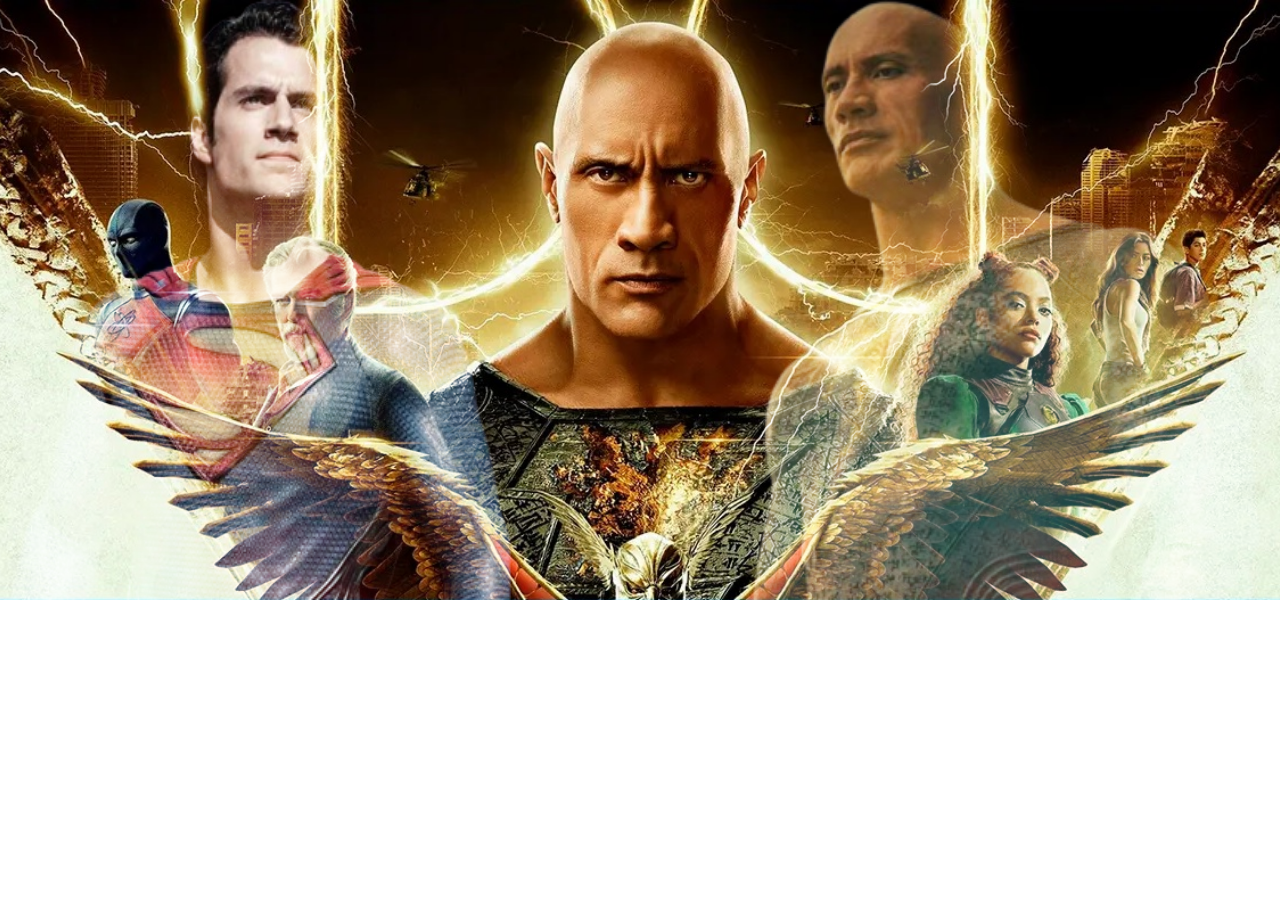
==== Ingresso.html @ 8b13f346 "Atualização no codigo HTML" ====
<!DOCTYPE html>
<html lang="pt-br">
<head>
    <meta charset="UTF-8">
    <meta http-equiv="X-UA-Compatible" content="IE=edge">
    <meta name="viewport" content="width=device-width, initial-scale=1.0">
    <title>Compra de ingresso</title>
    <link rel="stylesheet" href="assets/css/styles.css">
    <link href="https://cdn.jsdelivr.net/npm/bootstrap@5.2.0-beta1/dist/css/bootstrap.min.css" rel="stylesheet" integrity="sha384-0evHe/X+R7YkIZDRvuzKMRqM+OrBnVFBL6DOitfPri4tjfHxaWutUpFmBp4vmVor" crossorigin="anonymous">

</head>
<body>
    <section class="position-relative">
        <div class="div-secao-principal d-flex justify-content-between">
           <div class="position-relative">
                <img class="img-superman" src="img/superman lado direito.png" alt="Imagem do Superman">
           </div>
           <div  class="div-meio position-relative d-flex justify-content-center">

           </div>
           <div class="position-relative">
            <img class="img-adamnegro" src="img/adam lado esquerdo.png" alt="Imagem do Adamnegro">
           </div>
        </div>
    </section>
    <script src="https://cdn.jsdelivr.net/npm/bootstrap@5.2.0-beta1/dist/js/bootstrap.bundle.min.js" integrity="sha384-pprn3073KE6tl6bjs2QrFaJGz5/SUsLqktiwsUTF55Jfv3qYSDhgCecCxMW52nD2" crossorigin="anonymous"></script>
</body>
</html>
---- assets/css/styles.css ----
.div-secao-principal{
    background-image: url('../../img/fundo.jpg');
    background-color: #e5e5e5;
    min-height: 600px;
    background-size: cover;
    background-position: center;
    color: white;
}

.img-superman{
    width: 100%;
    max-width: 530px;
    min-width: 470px;
    height: 600px;
    mix-blend-mode: screen;
}

.img-adamnegro{
    width: 100%;
    height: 600px;
    max-width: 580px;
    min-width: 500px;
    mix-blend-mode: screen;
}
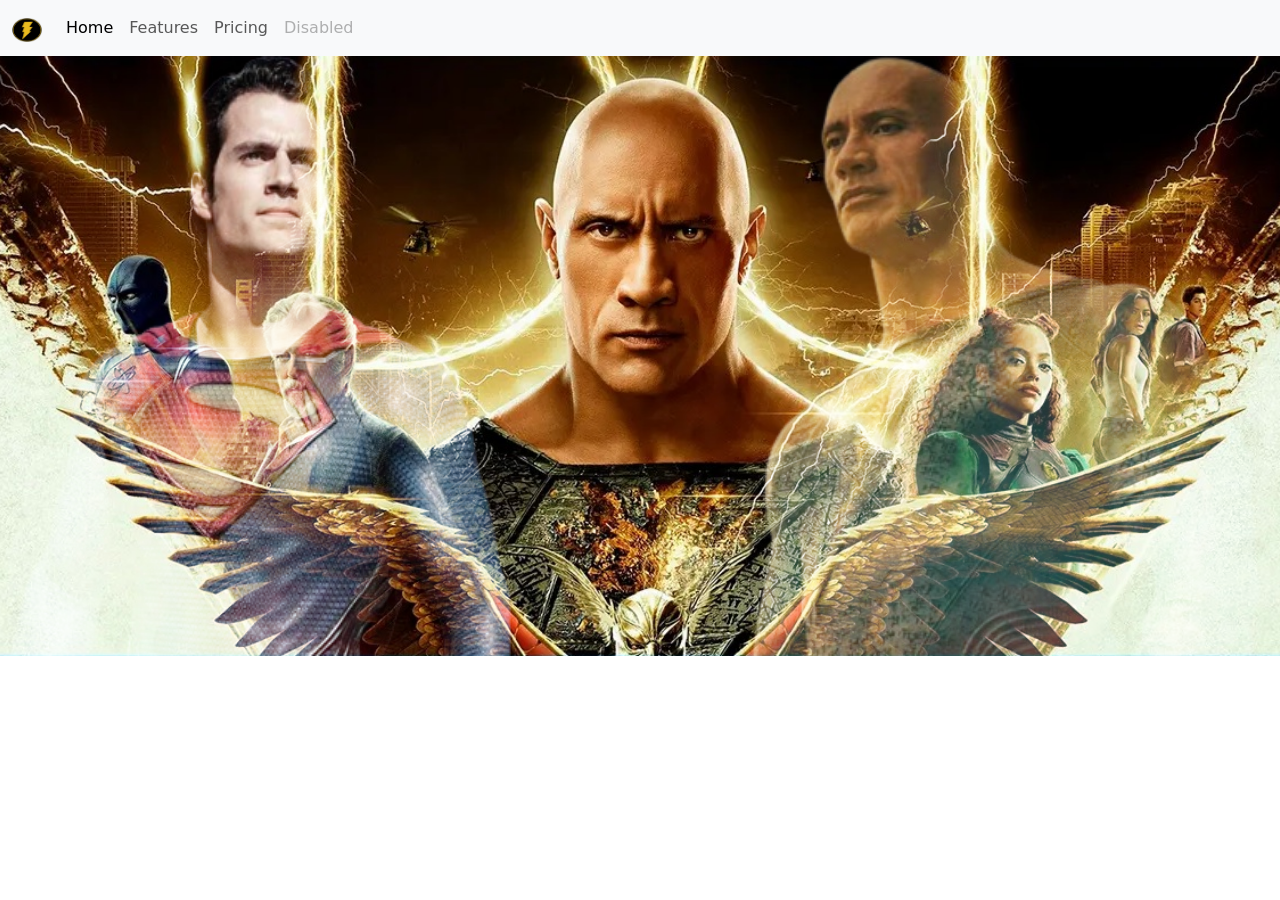
==== commit 8ad7af57: "Colocando a barra de navegação, jumente com a logo raio" ====
--- a/Ingresso.html
+++ b/Ingresso.html
@@ -10,6 +10,32 @@
 
 </head>
 <body>
+    <nav class="navbar navbar-expand-lg bg-light">
+        <div class="container-fluid">
+            <a class="navbar-brand" href="#">
+                <img src="img/raio.png" alt="Logo raio" width="30" height="24">
+            </a>
+            <button class="navbar-toggler" type="button" data-bs-toggle="collapse" data-bs-target="#navbarNav" aria-controls="navbarNav" aria-expanded="false" aria-label="Toggle navigation">
+            <span class="navbar-toggler-icon"></span>
+            </button>
+            <div class="collapse navbar-collapse" id="navbarNav">
+            <ul class="navbar-nav">
+                <li class="nav-item">
+                <a class="nav-link active" aria-current="page" href="#">Home</a>
+                </li>
+                <li class="nav-item">
+                <a class="nav-link" href="#">Features</a>
+                </li>
+                <li class="nav-item">
+                <a class="nav-link" href="#">Pricing</a>
+                </li>
+                <li class="nav-item">
+                <a class="nav-link disabled">Disabled</a>
+                </li>
+            </ul>
+            </div>
+        </div>
+    </nav>
     <section class="position-relative">
         <div class="div-secao-principal d-flex justify-content-between">
            <div class="position-relative">
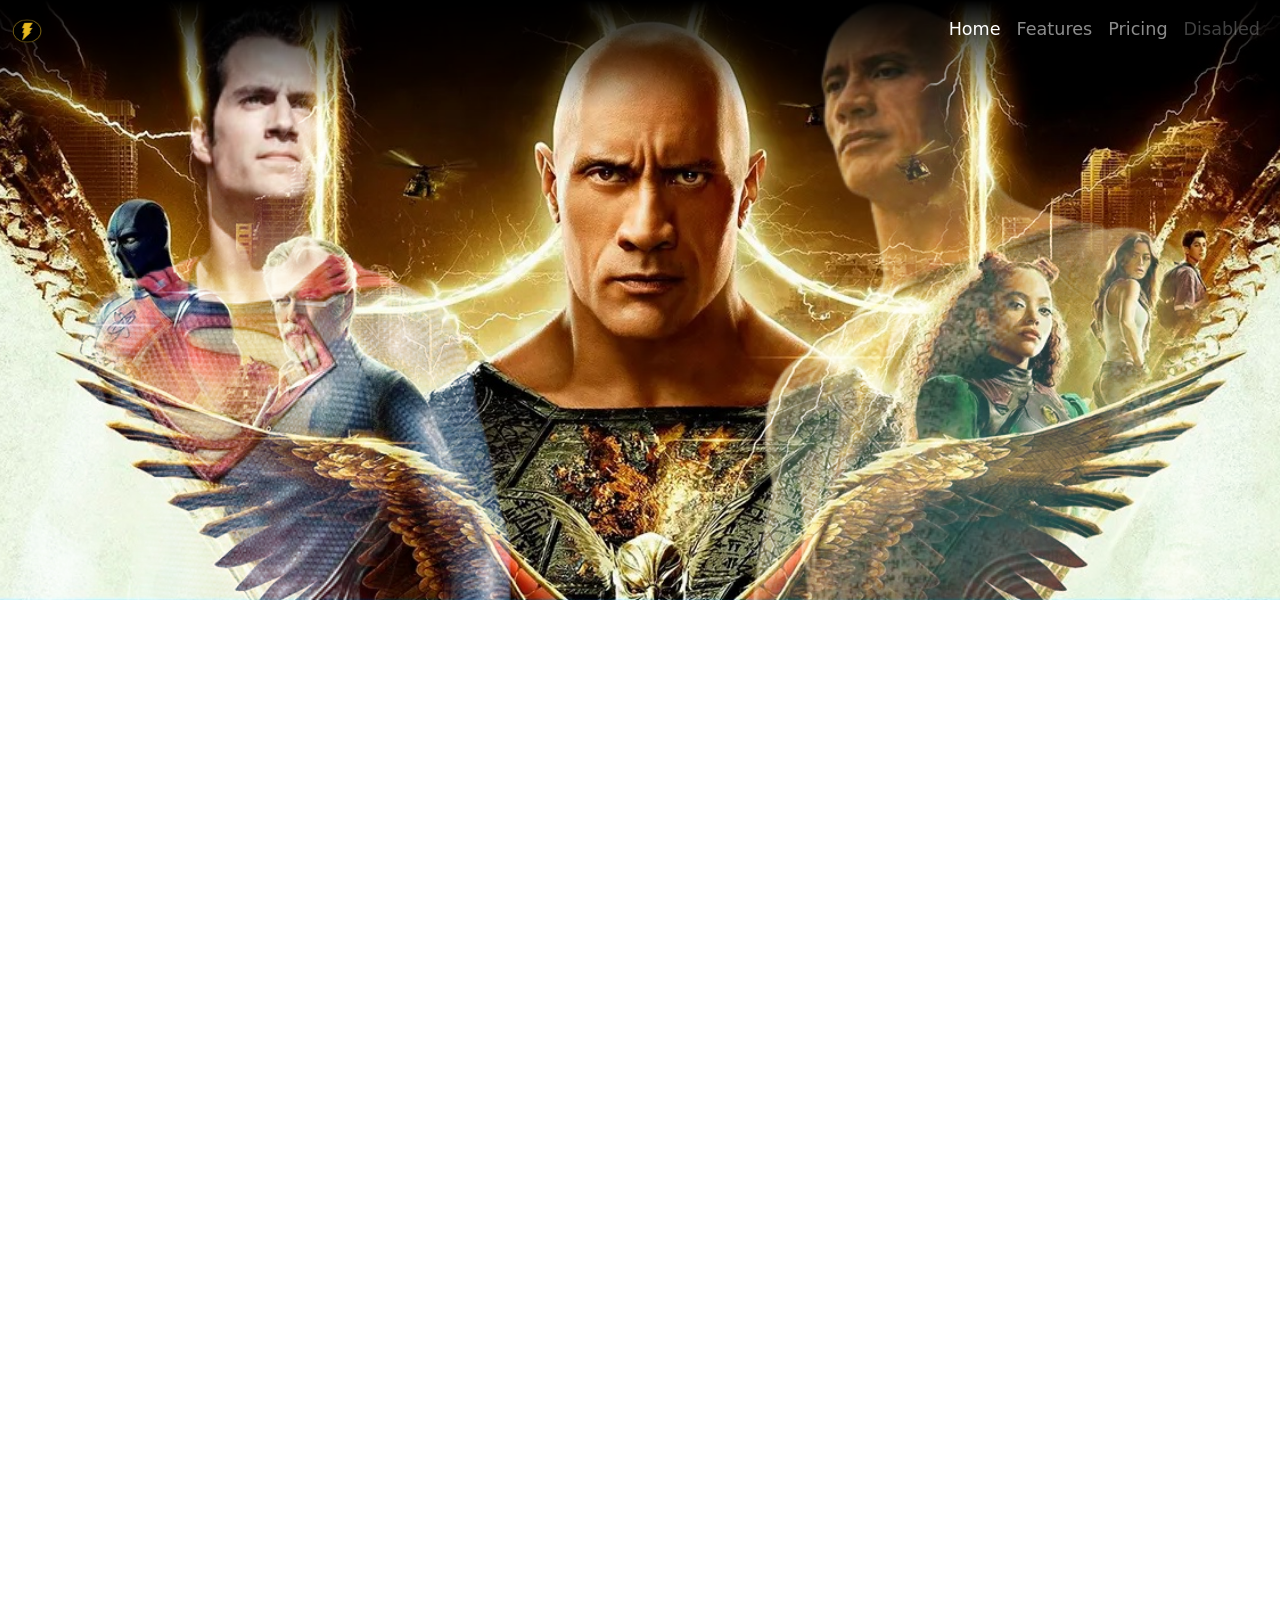
==== commit 4c586049: "criamos o navbar.css para fazer o stylo no css mais organizado" ====
--- a/Ingresso.html
+++ b/Ingresso.html
@@ -6,11 +6,12 @@
     <meta name="viewport" content="width=device-width, initial-scale=1.0">
     <title>Compra de ingresso</title>
     <link rel="stylesheet" href="assets/css/styles.css">
+    <link rel="stylesheet" href="assets/navbar.css">
     <link href="https://cdn.jsdelivr.net/npm/bootstrap@5.2.0-beta1/dist/css/bootstrap.min.css" rel="stylesheet" integrity="sha384-0evHe/X+R7YkIZDRvuzKMRqM+OrBnVFBL6DOitfPri4tjfHxaWutUpFmBp4vmVor" crossorigin="anonymous">
 
 </head>
 <body>
-    <nav class="navbar navbar-expand-lg bg-light">
+    <nav class="navbar-personalizado navbar navbar-expand-lg fixed-top navbar-dark d-flex align-items-start">
         <div class="container-fluid">
             <a class="navbar-brand" href="#">
                 <img src="img/raio.png" alt="Logo raio" width="30" height="24">
@@ -19,7 +20,7 @@
             <span class="navbar-toggler-icon"></span>
             </button>
             <div class="collapse navbar-collapse" id="navbarNav">
-            <ul class="navbar-nav">
+            <ul class="navbar-nav ms-auto">
                 <li class="nav-item">
                 <a class="nav-link active" aria-current="page" href="#">Home</a>
                 </li>
@@ -49,6 +50,9 @@
            </div>
         </div>
     </section>
+    <section class="conteudo">
+
+    </section>
     <script src="https://cdn.jsdelivr.net/npm/bootstrap@5.2.0-beta1/dist/js/bootstrap.bundle.min.js" integrity="sha384-pprn3073KE6tl6bjs2QrFaJGz5/SUsLqktiwsUTF55Jfv3qYSDhgCecCxMW52nD2" crossorigin="anonymous"></script>
 </body>
 </html>
--- a/assets/css/styles.css
+++ b/assets/css/styles.css
@@ -21,4 +21,8 @@
     max-width: 580px;
     min-width: 500px;
     mix-blend-mode: screen;
+}
+
+.conteudo{
+    height: 1500px;
 }
--- a/assets/navbar.css
+++ b/assets/navbar.css
@@ -0,0 +1,6 @@
+.navbar-personalizado{
+    background-image: linear-gradient(to bottom, black, transparent);
+    font-size: 110%;
+    min-height: 110px;
+    padding-top: 17px;
+}
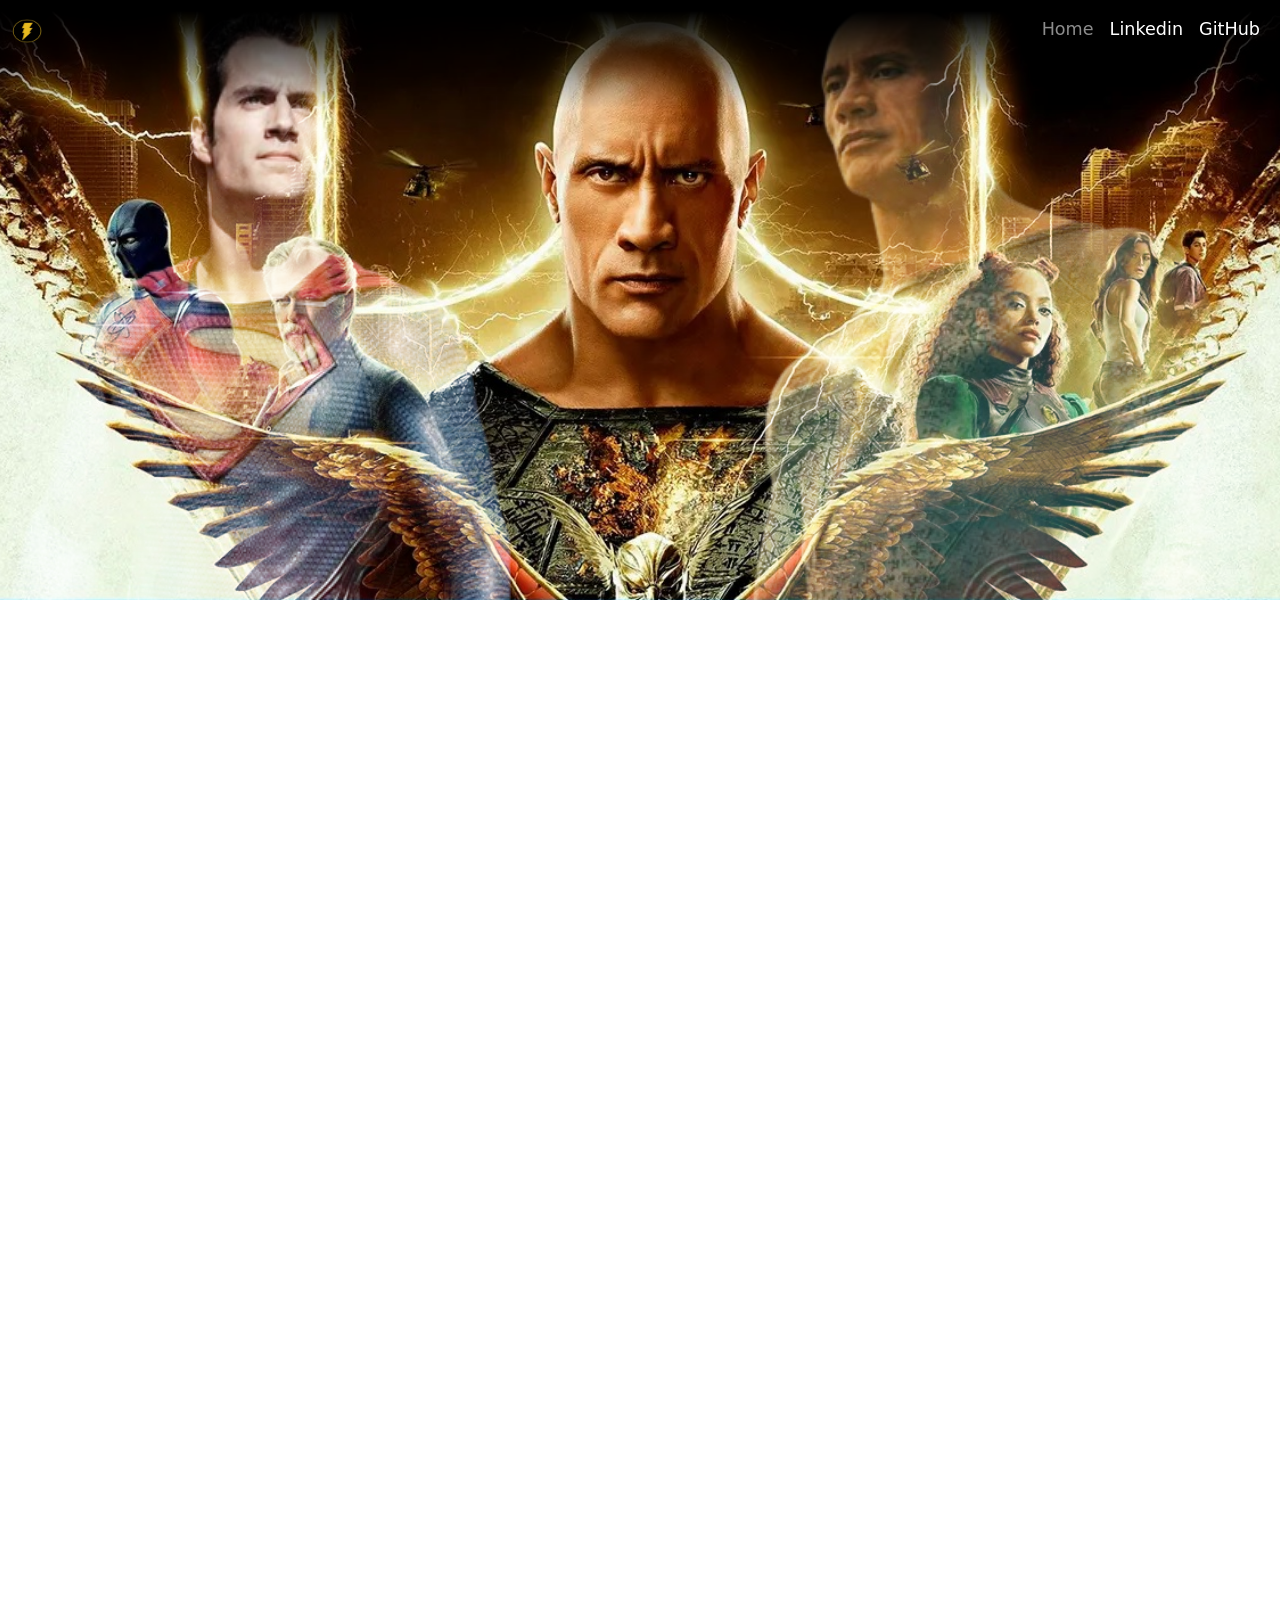
==== commit 7fc15103: "conclusão das implemntações de link e personalização da barra de navegação" ====
--- a/Ingresso.html
+++ b/Ingresso.html
@@ -22,16 +22,13 @@
             <div class="collapse navbar-collapse" id="navbarNav">
             <ul class="navbar-nav ms-auto">
                 <li class="nav-item">
-                <a class="nav-link active" aria-current="page" href="#">Home</a>
+                <a class="nav-link" href="#">Home</a>
                 </li>
                 <li class="nav-item">
-                <a class="nav-link" href="#">Features</a>
+                <a class="nav-link active" aria-current="page" href="https://www.linkedin.com/in/wanderckley-oliveira-dev/">Linkedin</a>
                 </li>
                 <li class="nav-item">
-                <a class="nav-link" href="#">Pricing</a>
-                </li>
-                <li class="nav-item">
-                <a class="nav-link disabled">Disabled</a>
+                <a class="nav-link active" aria-current="page" href="https://github.com/WanderckleyOliveira">GitHub</a>
                 </li>
             </ul>
             </div>
--- a/assets/navbar.css
+++ b/assets/navbar.css
@@ -1,5 +1,5 @@
 .navbar-personalizado{
-    background-image: linear-gradient(to bottom, black, transparent);
+    background-image: linear-gradient(to bottom, black 10%, transparent);
     font-size: 110%;
     min-height: 110px;
     padding-top: 17px;
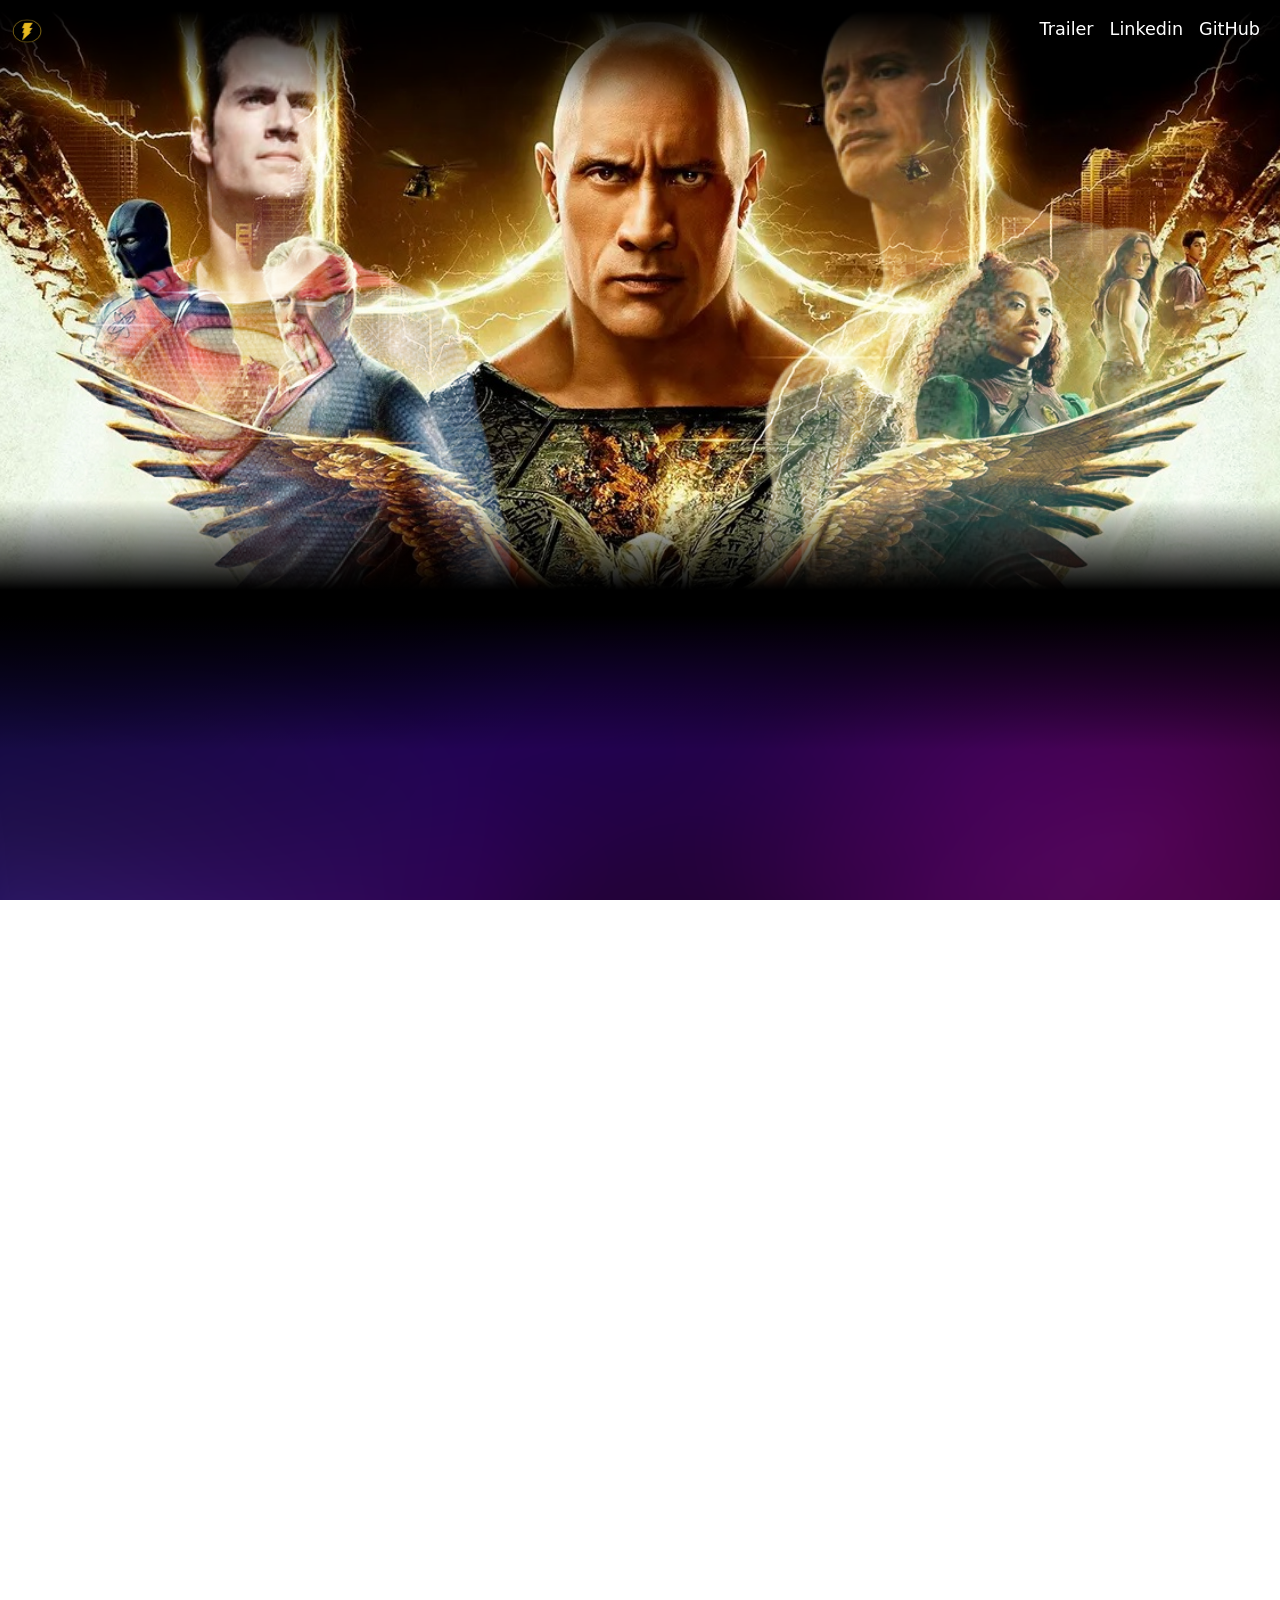
==== commit de84510a: "Adição do Trailer" ====
--- a/Ingresso.html
+++ b/Ingresso.html
@@ -22,7 +22,7 @@
             <div class="collapse navbar-collapse" id="navbarNav">
             <ul class="navbar-nav ms-auto">
                 <li class="nav-item">
-                <a class="nav-link" href="#">Home</a>
+                <a class="nav-link active" aria-current="page" href="Video/Trailer.mp4">Trailer</a>
                 </li>
                 <li class="nav-item">
                 <a class="nav-link active" aria-current="page" href="https://www.linkedin.com/in/wanderckley-oliveira-dev/">Linkedin</a>
@@ -46,9 +46,10 @@
             <img class="img-adamnegro" src="img/adam lado esquerdo.png" alt="Imagem do Adamnegro">
            </div>
         </div>
+        <div class="backdrop-baixo-secao-principal position-absolute"></div>
     </section>
-    <section class="conteudo">
-
+    <section class="conteudo position-relative">
+        <div class="backdrop-cima-secao-conteudo position-absolute"></div>
     </section>
     <script src="https://cdn.jsdelivr.net/npm/bootstrap@5.2.0-beta1/dist/js/bootstrap.bundle.min.js" integrity="sha384-pprn3073KE6tl6bjs2QrFaJGz5/SUsLqktiwsUTF55Jfv3qYSDhgCecCxMW52nD2" crossorigin="anonymous"></script>
 </body>
--- a/assets/css/styles.css
+++ b/assets/css/styles.css
@@ -1,3 +1,10 @@
+body{
+    color: white;
+    background-image: url(../../img/gradient.png);
+    background-size: cover;
+    background-attachment: fixed;
+}
+
 .div-secao-principal{
     background-image: url('../../img/fundo.jpg');
     background-color: #e5e5e5;
@@ -25,4 +32,18 @@
 
 .conteudo{
     height: 1500px;
+}
+
+.backdrop-baixo-secao-principal{
+    bottom: 0px;
+    height: 100px;
+    width: 100%;
+    background-image: linear-gradient(to top, black 10%, transparent);
+}
+
+.backdrop-cima-secao-conteudo{
+    top: 0px;
+    height: 150px;
+    width: 100%;
+    background-image: linear-gradient(to bottom, black 10%, transparent);
 }
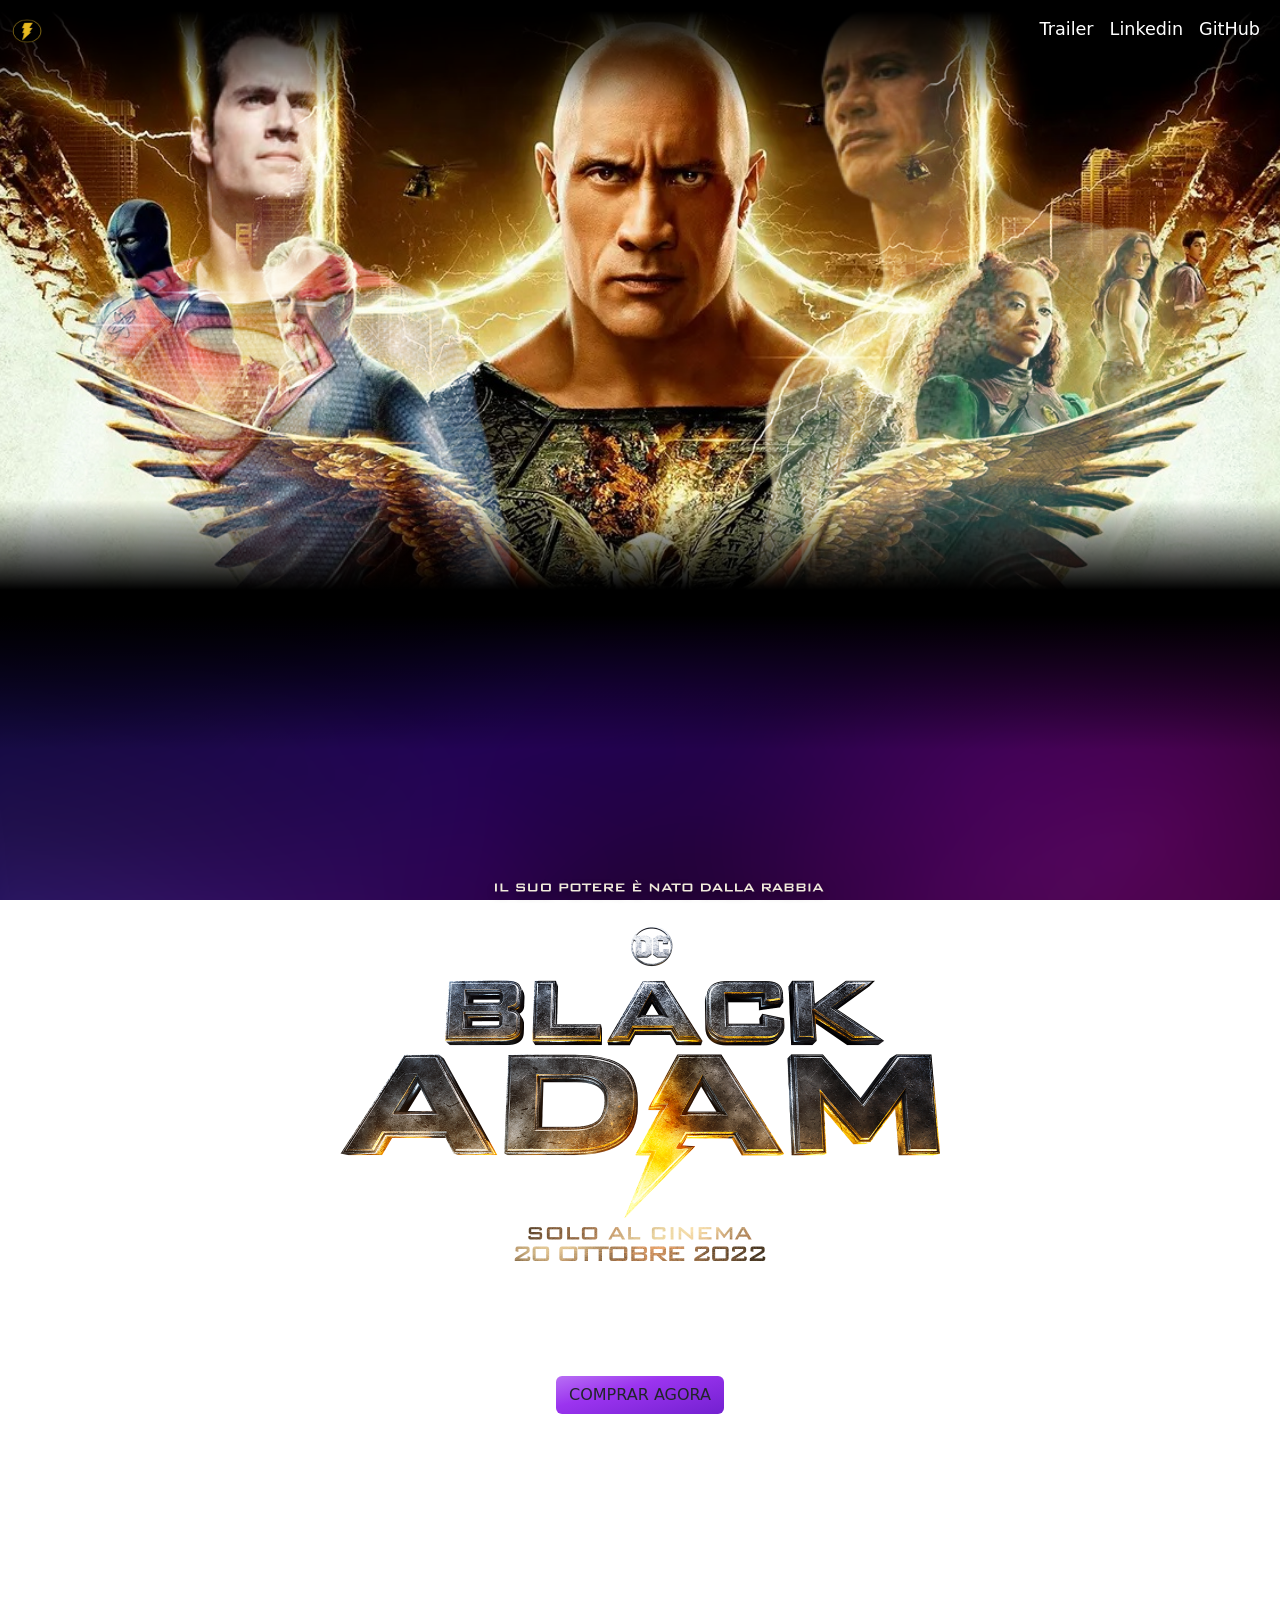
==== commit 80b84061: "Adição de logo e botão de compra" ====
--- a/Ingresso.html
+++ b/Ingresso.html
@@ -48,8 +48,21 @@
         </div>
         <div class="backdrop-baixo-secao-principal position-absolute"></div>
     </section>
-    <section class="conteudo position-relative">
+    <section class="conteudo position-relative pt-5">
         <div class="backdrop-cima-secao-conteudo position-absolute"></div>
+        <div class="div-ingresso d-flex justify-content-center">
+            <div class="max-width">
+                <div class="d-flex justify-content-center">
+                    <img class="img-fluid img-logo" src="img/logo.png">
+                </div>
+                <div class="d-flex justify-content-center mt-3">
+                    <h2 class="titulo-conteudo">Garanta seu ingresso hoje mesmo clicando no botão comprar agora!</h2>
+                </div>
+                <div class="d-flex justify-content-center mt-3">
+                    <a href="https://m.ingresso.com/filme/thor-amor-e-trovao?partnership=home" class="btn btn-round btn-theme">Comprar Agora</a>
+                </div>
+            </div>
+        </div>
     </section>
     <script src="https://cdn.jsdelivr.net/npm/bootstrap@5.2.0-beta1/dist/js/bootstrap.bundle.min.js" integrity="sha384-pprn3073KE6tl6bjs2QrFaJGz5/SUsLqktiwsUTF55Jfv3qYSDhgCecCxMW52nD2" crossorigin="anonymous"></script>
 </body>
--- a/assets/css/styles.css
+++ b/assets/css/styles.css
@@ -32,6 +32,7 @@
 
 .conteudo{
     height: 1500px;
+    color: white;
 }
 
 .backdrop-baixo-secao-principal{
@@ -46,4 +47,33 @@
     height: 150px;
     width: 100%;
     background-image: linear-gradient(to bottom, black 10%, transparent);
+}
+
+.div-ingresso{
+    margin-top: 230px;
+}
+
+.max-width{
+    max-width: 600px;
+}
+
+.titulo-conteudo{
+    font-size: 150%;
+}
+
+.img-titulo-filme{
+    max-width: 600px;
+    width: 100%;
+    mix-blend-mode: screen;
+}
+
+.btn-theme{
+    background: linear-gradient(345deg, rgb(73, 12, 176) 0%, rgb(155, 52, 239) 33%, rgba(255, 255, 255, 0) 66%, rgba(255, 255, 255, 0) 100%) 99% 50% / 400% 400%;
+    border: 2px solid transparent;
+    color: rgb(255, 255, 255);
+    padding: 5px 30px;
+    transition: all 0.5s ease 0s !important;
+    font-weight: 600;
+    border-radius: 30px;
+    text-transform: uppercase;
 }
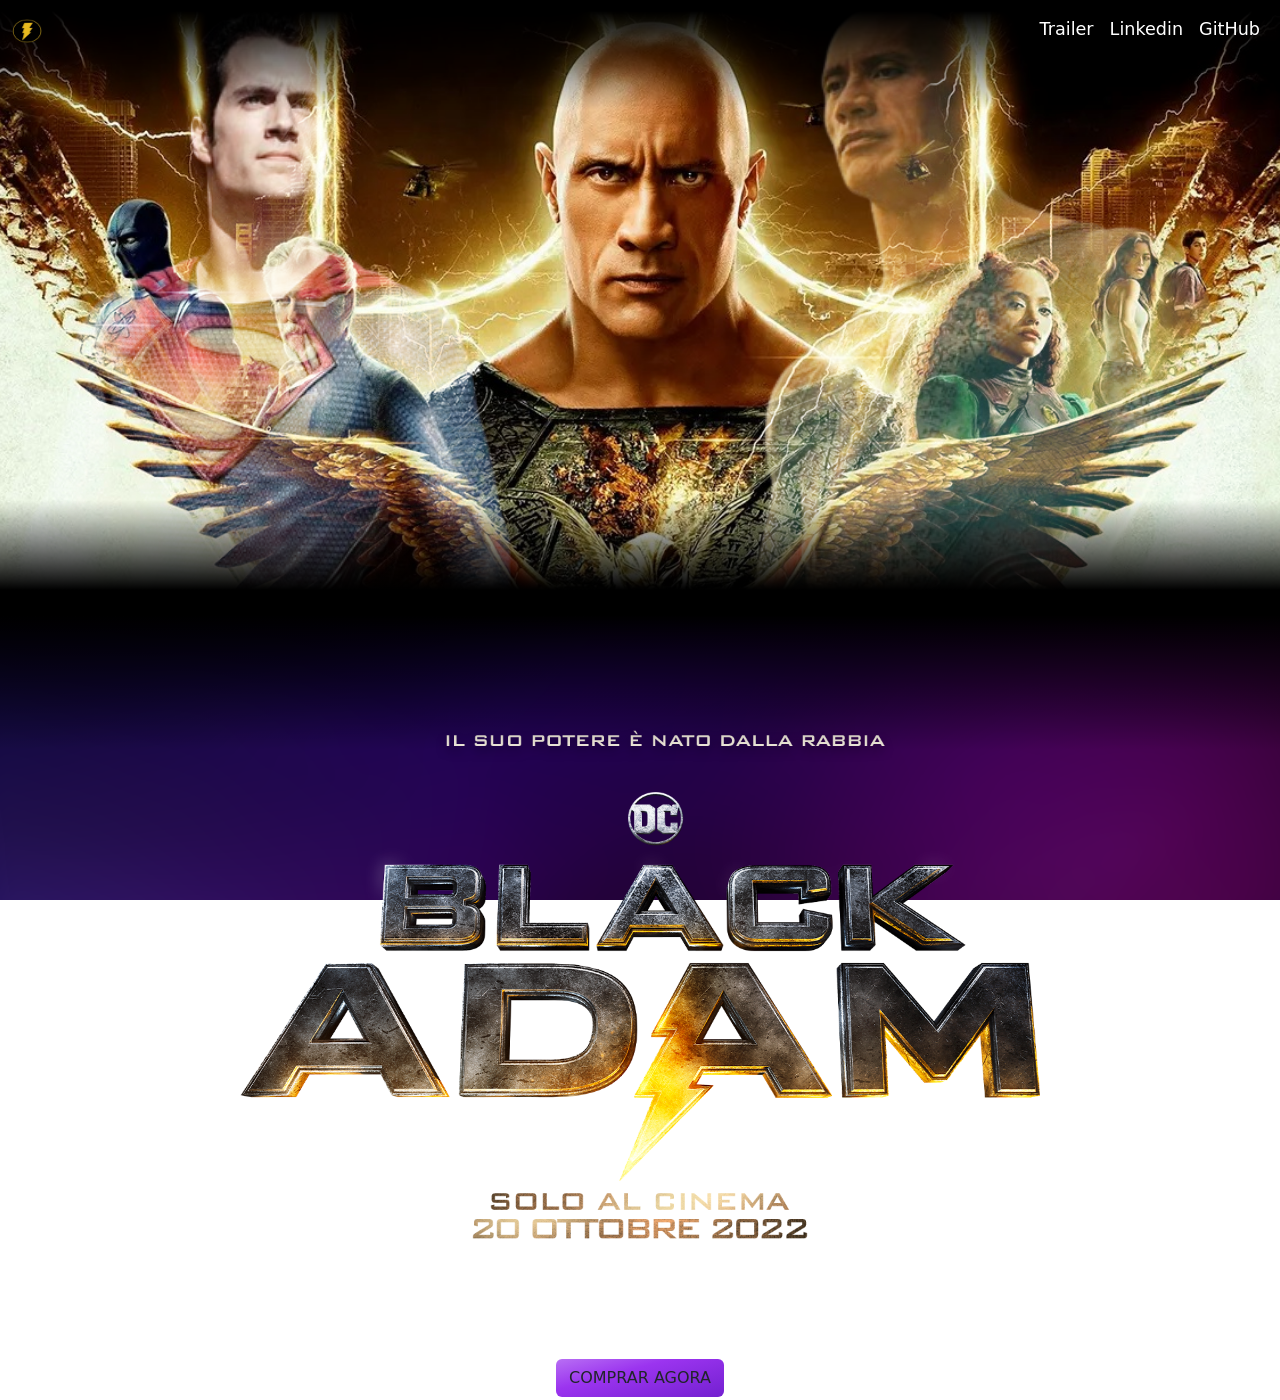
==== commit e5c401f4: "Inicio de animacao persolaizada com css" ====
--- a/Ingresso.html
+++ b/Ingresso.html
@@ -7,6 +7,7 @@
     <title>Compra de ingresso</title>
     <link rel="stylesheet" href="assets/css/styles.css">
     <link rel="stylesheet" href="assets/navbar.css">
+    <link rel="stylesheet" href="assets/css/animacao-personalizada.css">
     <link href="https://cdn.jsdelivr.net/npm/bootstrap@5.2.0-beta1/dist/css/bootstrap.min.css" rel="stylesheet" integrity="sha384-0evHe/X+R7YkIZDRvuzKMRqM+OrBnVFBL6DOitfPri4tjfHxaWutUpFmBp4vmVor" crossorigin="anonymous">
 
 </head>
--- a/assets/css/styles.css
+++ b/assets/css/styles.css
@@ -31,7 +31,7 @@
 }
 
 .conteudo{
-    height: 1500px;
+    height: 800px;
     color: white;
 }
 
@@ -50,11 +50,11 @@
 }
 
 .div-ingresso{
-    margin-top: 230px;
+    margin-top: 80px;
 }
 
 .max-width{
-    max-width: 600px;
+    max-width: 800px;
 }
 
 .titulo-conteudo{
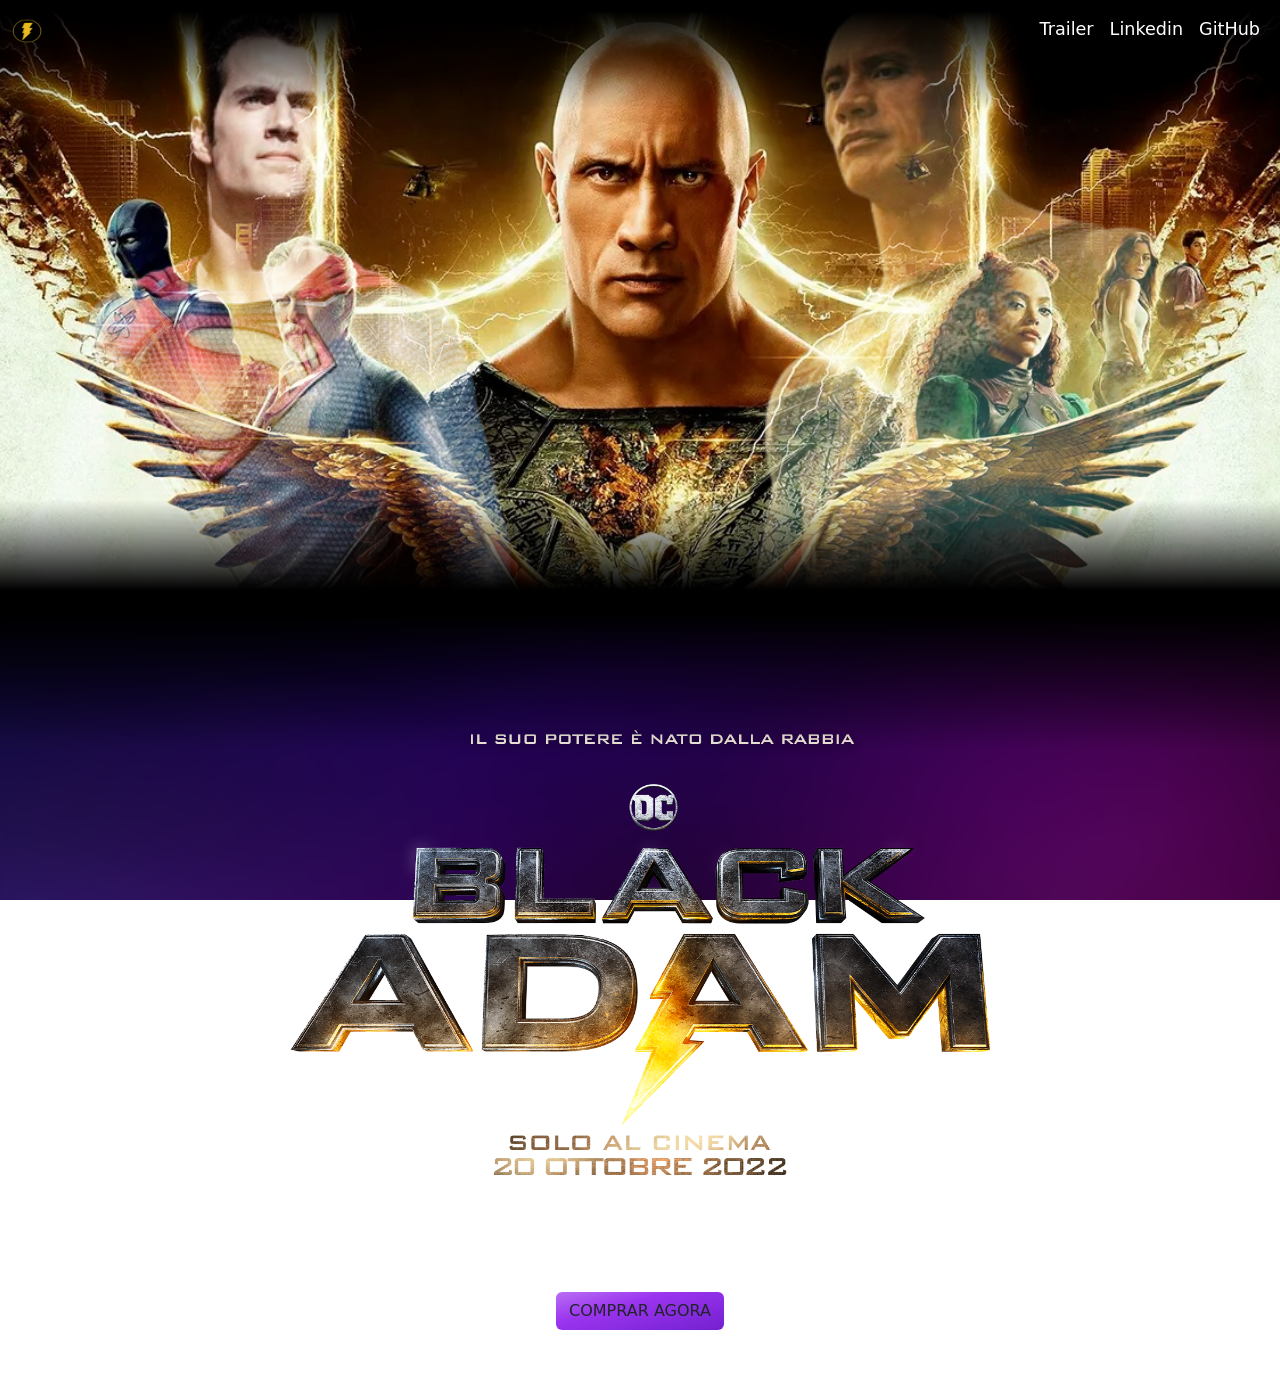
==== commit bac32767: "PRojeto concluido" ====
--- a/Ingresso.html
+++ b/Ingresso.html
@@ -26,7 +26,7 @@
                 <a class="nav-link active" aria-current="page" href="Video/Trailer.mp4">Trailer</a>
                 </li>
                 <li class="nav-item">
-                <a class="nav-link active" aria-current="page" href="https://www.linkedin.com/in/wanderckley-oliveira-dev/">Linkedin</a>
+                <a class="nav-link active" aria-current="page" href="https://www.linkedin.com/in/wanderckley-oliveira-dev/"> Linkedin</a>
                 </li>
                 <li class="nav-item">
                 <a class="nav-link active" aria-current="page" href="https://github.com/WanderckleyOliveira">GitHub</a>
@@ -38,13 +38,14 @@
     <section class="position-relative">
         <div class="div-secao-principal d-flex justify-content-between">
            <div class="position-relative">
-                <img class="img-superman" src="img/superman lado direito.png" alt="Imagem do Superman">
+                <img class="d-none d-md-block img-superman rotacao" src="img/superman lado direito.png" alt="Imagem do Superman">
            </div>
            <div  class="div-meio position-relative d-flex justify-content-center">
 
            </div>
            <div class="position-relative">
-            <img class="img-adamnegro" src="img/adam lado esquerdo.png" alt="Imagem do Adamnegro">
+            <img class="d-none d-md-block 
+            img-adamnegro rotacao-two" src="img/adam lado esquerdo.png" alt="Imagem do Adamnegro">
            </div>
         </div>
         <div class="backdrop-baixo-secao-principal position-absolute"></div>
@@ -54,13 +55,13 @@
         <div class="div-ingresso d-flex justify-content-center">
             <div class="max-width">
                 <div class="d-flex justify-content-center">
-                    <img class="img-fluid img-logo" src="img/logo.png">
+                    <img class="img-fluid img-logo brilhando-logo" src="img/logo.png">
                 </div>
                 <div class="d-flex justify-content-center mt-3">
                     <h2 class="titulo-conteudo">Garanta seu ingresso hoje mesmo clicando no botão comprar agora!</h2>
                 </div>
                 <div class="d-flex justify-content-center mt-3">
-                    <a href="https://m.ingresso.com/filme/thor-amor-e-trovao?partnership=home" class="btn btn-round btn-theme">Comprar Agora</a>
+                    <a href="https://www.ingresso.com/filme/adao-negro?city=sao-paulo&partnership=home&gclid=Cj0KCQiA99ybBhD9ARIsALvZavUUM6wp6Lz6HCQlvg08tZy893QMuTNTYjW0KgwPEJpAnE54wpk4YSIaAh-QEALw_wcB#" class="btn btn-round btn-theme">Comprar Agora</a>
                 </div>
             </div>
         </div>
--- a/assets/css/styles.css
+++ b/assets/css/styles.css
@@ -54,7 +54,7 @@
 }
 
 .max-width{
-    max-width: 800px;
+    max-width: 700px;
 }
 
 .titulo-conteudo{
--- a/assets/css/animacao-personalizada.css
+++ b/assets/css/animacao-personalizada.css
@@ -0,0 +1,41 @@
+.rotacao{
+    animation: superman 10s ease-in-out infinite alternate;
+}
+
+@keyframes superman{
+    0%{
+        transform: rotate(0deg);
+    }
+    100%{
+        transform: rotate(8deg);
+    }
+}
+
+.rotacao-two{
+    animation: adam 10s ease-in-out infinite alternate;
+}
+
+@keyframes adam{
+    0%{
+        transform: rotate(0deg);
+    }
+    100%{
+        transform: rotate(8deg);
+    }
+}
+
+.brilhando-logo{
+    animation: brilhando 5s ease-in-out infinite;
+}
+
+@keyframes brilhando{
+    0%{
+        filter: brightness(1) contrast(1) saturate(1);
+    }
+    50%{
+        filter: brightness(1.1) contrast(1.1) saturate(1.1) drop-shadow(0px 0px 50px white);
+    }
+    100%{
+        filter: brightness(1.5) contrast(1.3) saturate(1.3) drop-shadow(0px 0px 90px white);
+    }
+}
